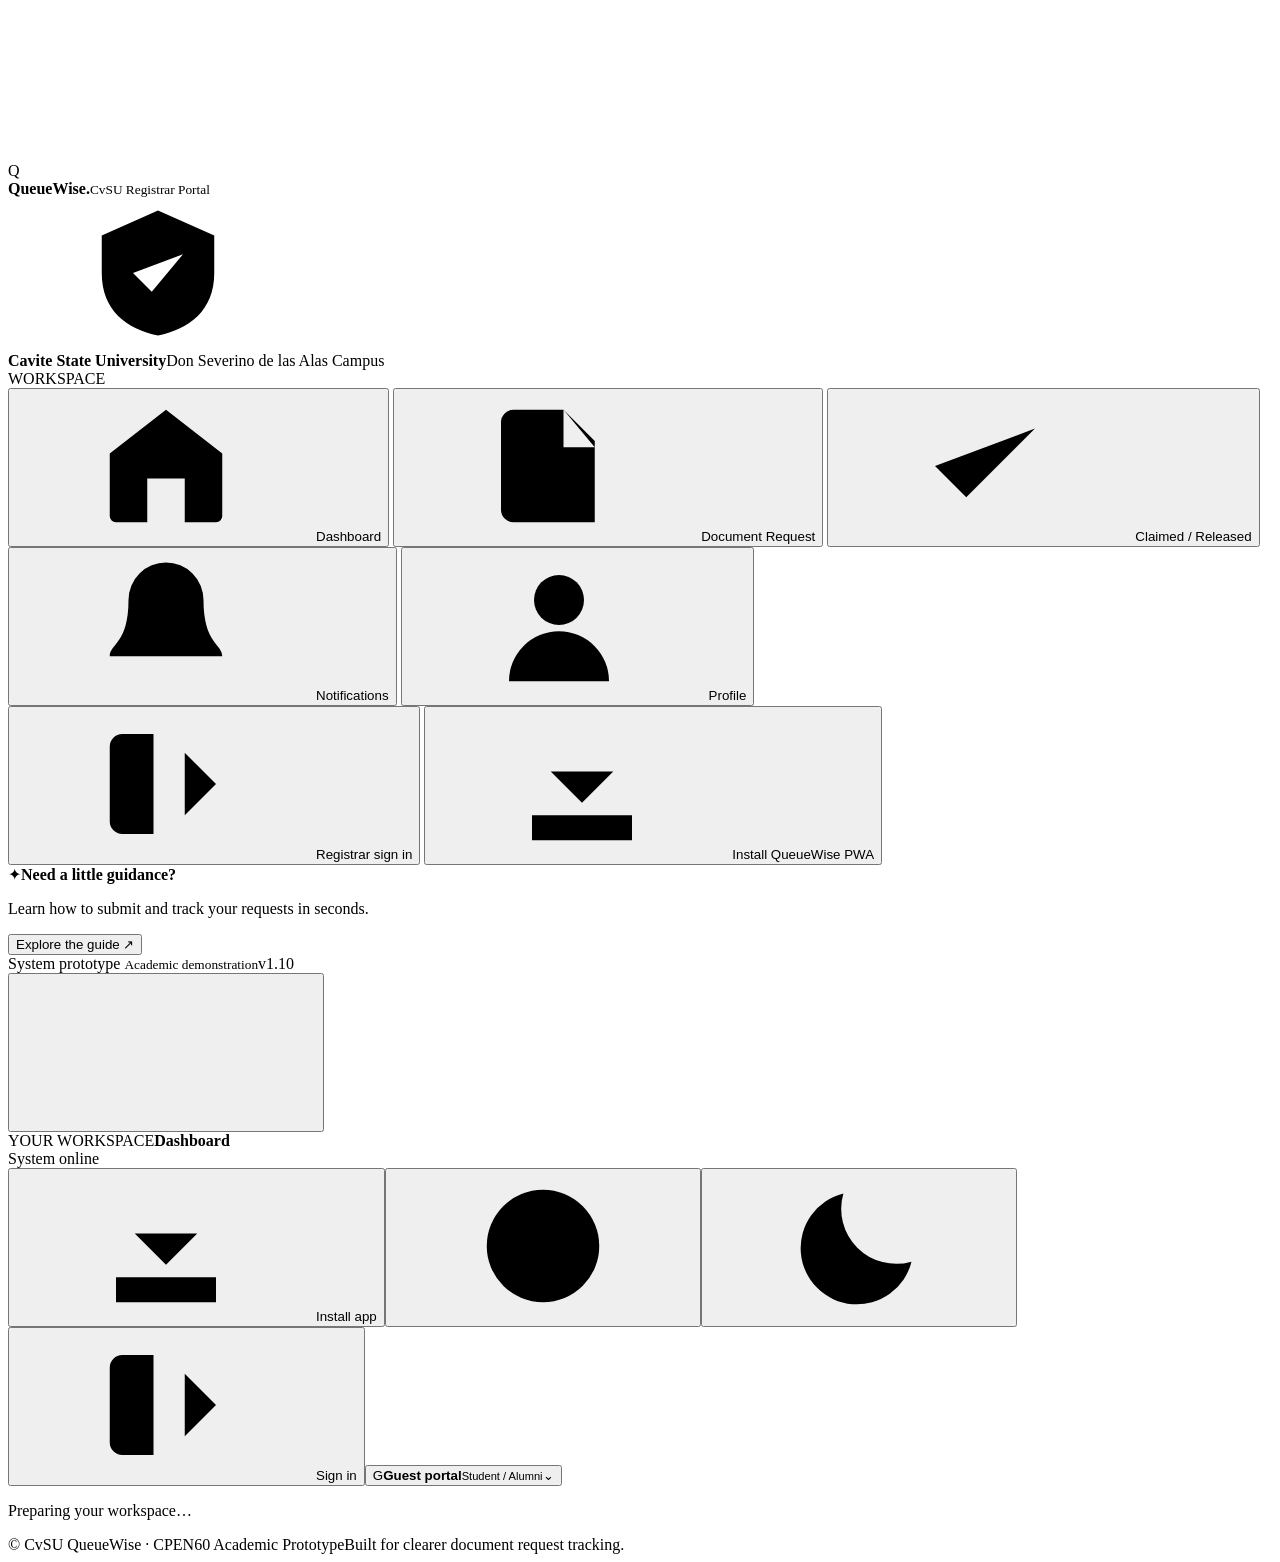
==== app/templates/index.html @ a4c3b95a "Add Gmail API email verification v1.10" ====
<!doctype html>
<html lang="en">
<head>
  <meta charset="utf-8">
  <meta name="viewport" content="width=device-width, initial-scale=1">
  <meta name="theme-color" content="#155c38">
  <meta name="description" content="CvSU QueueWise — a simulated registrar document request portal.">
  <link rel="icon" href="/static/icons/icon-192.png" type="image/png">
  <link rel="manifest" href="/manifest.webmanifest">
  <link rel="stylesheet" href="/static/css/styles.css?v=1.10">
  <link rel="stylesheet" href="/static/css/auth.css?v=1.10">
  <title>CvSU QueueWise | Registrar Request Portal</title>
  <script src="/static/js/app.js?v=1.10" defer></script>
</head>
<body>
  <svg class="icon-symbols" xmlns="http://www.w3.org/2000/svg" aria-hidden="true">
    <symbol id="i-home" viewBox="0 0 24 24"><path d="m3 10 9-7 9 7v10a1 1 0 0 1-1 1h-5v-7H9v7H4a1 1 0 0 1-1-1z"/></symbol>
    <symbol id="i-document" viewBox="0 0 24 24"><path d="M6 3h8l5 5v13H6a2 2 0 0 1-2-2V5a2 2 0 0 1 2-2zM14 3v6h5M8 13h8M8 17h8"/></symbol>
    <symbol id="i-bell" viewBox="0 0 24 24"><path d="M18 8a6 6 0 0 0-12 0c0 7-3 7-3 9h18c0-2-3-2-3-9ZM10 21h4"/></symbol>
    <symbol id="i-user" viewBox="0 0 24 24"><circle cx="12" cy="8" r="4"/><path d="M4 21a8 8 0 0 1 16 0"/></symbol>
    <symbol id="i-help" viewBox="0 0 24 24"><circle cx="12" cy="12" r="9"/><path d="M9.3 9a2.8 2.8 0 0 1 5.4 1c0 2-2.7 2.3-2.7 4M12 17.3v.2"/></symbol>
    <symbol id="i-sun" viewBox="0 0 24 24"><circle cx="12" cy="12" r="4"/><path d="M12 2v2m0 16v2M2 12h2m16 0h2M4.9 4.9l1.4 1.4m11.4 11.4 1.4 1.4M19.1 4.9l-1.4 1.4M6.3 17.7l-1.4 1.4"/></symbol>
    <symbol id="i-moon" viewBox="0 0 24 24"><path d="M20.4 14.5A8.8 8.8 0 0 1 9.5 3.6 9 9 0 1 0 20.4 14.5z"/></symbol>
    <symbol id="i-search" viewBox="0 0 24 24"><circle cx="11" cy="11" r="7"/><path d="m16 16 5 5"/></symbol>
    <symbol id="i-arrow" viewBox="0 0 24 24"><path d="M4 12h16m-6-6 6 6-6 6"/></symbol>
    <symbol id="i-plus" viewBox="0 0 24 24"><path d="M12 5v14M5 12h14"/></symbol>
    <symbol id="i-check" viewBox="0 0 24 24"><path d="m4 12 5 5L20 6"/></symbol>
    <symbol id="i-clock" viewBox="0 0 24 24"><circle cx="12" cy="12" r="9"/><path d="M12 7v5l4 2"/></symbol>
    <symbol id="i-layers" viewBox="0 0 24 24"><path d="m12 2 9 5-9 5-9-5 9-5Zm-9 10 9 5 9-5M3 17l9 5 9-5"/></symbol>
    <symbol id="i-list" viewBox="0 0 24 24"><path d="M8 6h13M8 12h13M8 18h13M3 6h.01M3 12h.01M3 18h.01"/></symbol>
    <symbol id="i-refresh" viewBox="0 0 24 24"><path d="M20 8V3l-3 3a9 9 0 1 0 2.5 12M20 3h-6"/></symbol>
    <symbol id="i-log" viewBox="0 0 24 24"><path d="M10 4H5a2 2 0 0 0-2 2v12a2 2 0 0 0 2 2h5M15 7l5 5-5 5m5-5H9"/></symbol>
    <symbol id="i-menu" viewBox="0 0 24 24"><path d="M3 6h18M3 12h18M3 18h18"/></symbol>
    <symbol id="i-close" viewBox="0 0 24 24"><path d="M5 5l14 14M19 5 5 19"/></symbol>
    <symbol id="i-shield" viewBox="0 0 24 24"><path d="m12 2 9 4v6c0 6-4 9-9 10-5-1-9-4-9-10V6zM8 12l3 3 5-6"/></symbol>
    <symbol id="i-calendar" viewBox="0 0 24 24"><rect x="3" y="5" width="18" height="16" rx="2"/><path d="M7 2v6M17 2v6M3 10h18"/></symbol>
    <symbol id="i-filter" viewBox="0 0 24 24"><path d="M4 7h16M7 12h10M10 17h4"/></symbol>
    <symbol id="i-info" viewBox="0 0 24 24"><circle cx="12" cy="12" r="9"/><path d="M12 11v6M12 7v.5"/></symbol>
    <symbol id="i-eye" viewBox="0 0 24 24"><path d="M2 12s3.6-6.5 10-6.5S22 12 22 12s-3.6 6.5-10 6.5S2 12 2 12z"/><circle cx="12" cy="12" r="2.7"/></symbol>
    <symbol id="i-download" viewBox="0 0 24 24"><path d="M12 3v12m-5-5 5 5 5-5M4 17v4h16v-4"/></symbol>
  </svg>
  <div class="app-shell" id="appShell">
    <div class="mobile-overlay" id="mobileOverlay"></div>
    <aside class="sidebar" id="sidebar">
      <div class="sidebar-head">
        <div class="brand-symbol" aria-hidden="true"><span>Q<span class="brand-leaf"></span></span></div>
        <div class="brand-label"><strong>QueueWise<span class="brand-dot">.</span></strong><small>CvSU Registrar Portal</small></div>
      </div>
      <div class="campus-card"><div class="campus-icon"><svg><use href="#i-shield"/></svg></div><div><strong>Cavite State University</strong><span>Don Severino de las Alas Campus</span></div></div>
      <div class="side-section">WORKSPACE</div>
      <nav class="side-nav" aria-label="Main navigation">
        <button class="nav-item active" data-nav="dashboard"><svg><use href="#i-home"/></svg><span>Dashboard</span></button>
        <button class="nav-item" data-nav="requests"><svg><use href="#i-document"/></svg><span>Document Request</span></button>
        <button class="nav-item hidden" id="claimedNavItem" data-nav="claimed"><svg><use href="#i-check"/></svg><span>Claimed / Released</span><span class="nav-counter hidden" id="claimedBadge"></span></button>
        <button class="nav-item" data-nav="notifications"><svg><use href="#i-bell"/></svg><span>Notifications</span><span class="nav-counter hidden" id="navBadge"></span></button>
        <button class="nav-item" data-nav="profile"><svg><use href="#i-user"/></svg><span>Profile</span></button>
      </nav>
      <div class="sidebar-footer">
        <div class="side-utility" aria-label="Account and application actions">
          <button class="side-action side-auth" data-action="login" id="sidebarAuthButton"><svg><use href="#i-log"/></svg><span id="sidebarAuthText">Registrar sign in</span></button>
          <button class="side-action" data-action="install" id="sidebarInstallButton"><svg><use href="#i-download"/></svg><span>Install QueueWise PWA</span></button>
        </div>
        <div class="sidebar-help"><span class="help-spark">✦</span><strong>Need a little guidance?</strong><p>Learn how to submit and track your requests in seconds.</p><button class="inline-link" data-action="help">Explore the guide <span>↗</span></button></div>
        <div class="foot-status"><span class="online-pip"></span><span>System prototype <small>Academic demonstration</small></span><span class="version">v1.10</span></div>
      </div>
    </aside>
    <div class="main-area">
      <header class="topbar">
        <div class="topbar-left"><button class="icon-button menu-toggle" id="menuToggle" aria-label="Open sidebar"><svg><use href="#i-menu"/></svg></button><div class="location-label"><span class="crumb-overline">YOUR WORKSPACE</span><strong id="currentSection">Dashboard</strong></div></div>
        <div class="topbar-actions"><div class="live-indicator"><span class="online-pip"></span><span>System online</span></div><button class="top-install-button" id="installButton" data-action="install" title="Install QueueWise as an app"><svg><use href="#i-download"/></svg><span>Install app</span></button><button class="icon-button" id="helpButton" aria-label="How the system works" title="How the system works"><svg><use href="#i-help"/></svg></button><button class="icon-button" id="themeButton" aria-label="Switch theme" title="Switch light/dark mode"><svg id="themeIcon"><use href="#i-moon"/></svg></button><span class="topbar-divider"></span><button class="top-auth-button" id="headerAuthButton" data-action="login"><svg><use href="#i-log"/></svg><span id="headerAuthText">Sign in</span></button><button class="account-chip" data-action="profile"><span class="avatar" id="topAvatar">G</span><span class="account-label"><strong id="topName">Guest portal</strong><small id="topRole">Student / Alumni</small></span><span class="account-chevron">⌄</span></button></div>
      </header>
      <main class="page" id="page" tabindex="-1"><div class="initial-loader"><span class="spinner"></span><p>Preparing your workspace…</p></div></main>
      <footer class="main-footer"><span>© <span id="year"></span> CvSU QueueWise · CPEN60 Academic Prototype</span><span>Built for clearer document request tracking.</span></footer>
    </div>
  </div>
  <dialog class="modal help-modal" id="helpModal" aria-labelledby="helpTitle"><div class="modal-heading"><span class="modal-icon"><svg><use href="#i-help"/></svg></span><button class="icon-button" data-close="helpModal" aria-label="Close dialog"><svg><use href="#i-close"/></svg></button></div><div class="modal-body"><p class="eyebrow">YOUR QUICK START GUIDE</p><h2 id="helpTitle">How the system works</h2><p class="modal-subtitle">A simple walkthrough of QueueWise for students, alumni, and registrar staff.</p><div class="segmented help-tabs"><button class="selected" data-help-tab="student">Student / Alumni</button><button data-help-tab="staff">Registrar Staff</button></div><div id="helpContent"></div><div class="help-note"><svg><use href="#i-info"/></svg><p>This is a school project using simulated records. Request priorities are demonstration rules, not official CvSU policy.</p></div></div></dialog>
  <dialog class="modal install-modal" id="installModal" aria-labelledby="installTitle">
    <div class="modal-heading"><span class="modal-icon"><svg><use href="#i-download"/></svg></span><button class="icon-button" data-close="installModal" aria-label="Close install instructions"><svg><use href="#i-close"/></svg></button></div>
    <div class="modal-body"><p class="eyebrow">PROGRESSIVE WEB APP</p><h2 id="installTitle">Install QueueWise</h2><p class="modal-subtitle">Use QueueWise in its own app window with an icon on your desktop or home screen.</p>
      <div class="help-step"><span class="help-step-number">01</span><div><strong>Open in Chrome or Microsoft Edge</strong><p>Use <b>http://127.0.0.1:8000</b> on the computer running the Python server. Localhost is treated as a secure origin for PWA installation.</p></div></div>
      <div class="help-step"><span class="help-step-number">02</span><div><strong>Choose Install</strong><p>If an automatic installation prompt is unavailable, use the browser's address-bar install icon, or open its menu and select <b>Install QueueWise</b> / <b>Apps → Install this site as an app</b> when offered.</p></div></div>
      <div class="help-step"><span class="help-step-number">03</span><div><strong>Run as a standalone app</strong><p>The PWA supports a standalone window and an offline information screen. Submitting and tracking requests still requires the Python server to be running.</p></div></div>
      <div class="help-note"><svg><use href="#i-info"/></svg><p>Some browsers will not offer installation if the app is already installed or the browser does not support install prompts. PWA does not mean all backend features work offline.</p></div>
      <button class="button primary full" style="margin-top:20px" data-close="installModal">Got it</button>
    </div>
  </dialog>
  <dialog class="modal success-modal" id="successModal" aria-labelledby="successTitle"><div class="modal-body success-body"><span class="success-check"><svg><use href="#i-check"/></svg></span><h2 id="successTitle">Request submitted!</h2><p>Your document request has been added to the queue. Save this reference number to check your request's status.</p><div class="success-id"><small>YOUR REFERENCE NUMBER</small><strong id="successId">REQ-0000</strong><button class="icon-button" data-action="copy-success" aria-label="Copy request ID" title="Copy request ID"><svg><use href="#i-document"/></svg></button></div><div class="success-actions"><button class="button primary" data-action="track-success">Track this request <svg><use href="#i-arrow"/></svg></button><button class="button light" data-close="successModal">Close</button></div></div></dialog>
  <div id="toastArea" aria-live="polite" aria-atomic="false"></div>
</body>
</html>
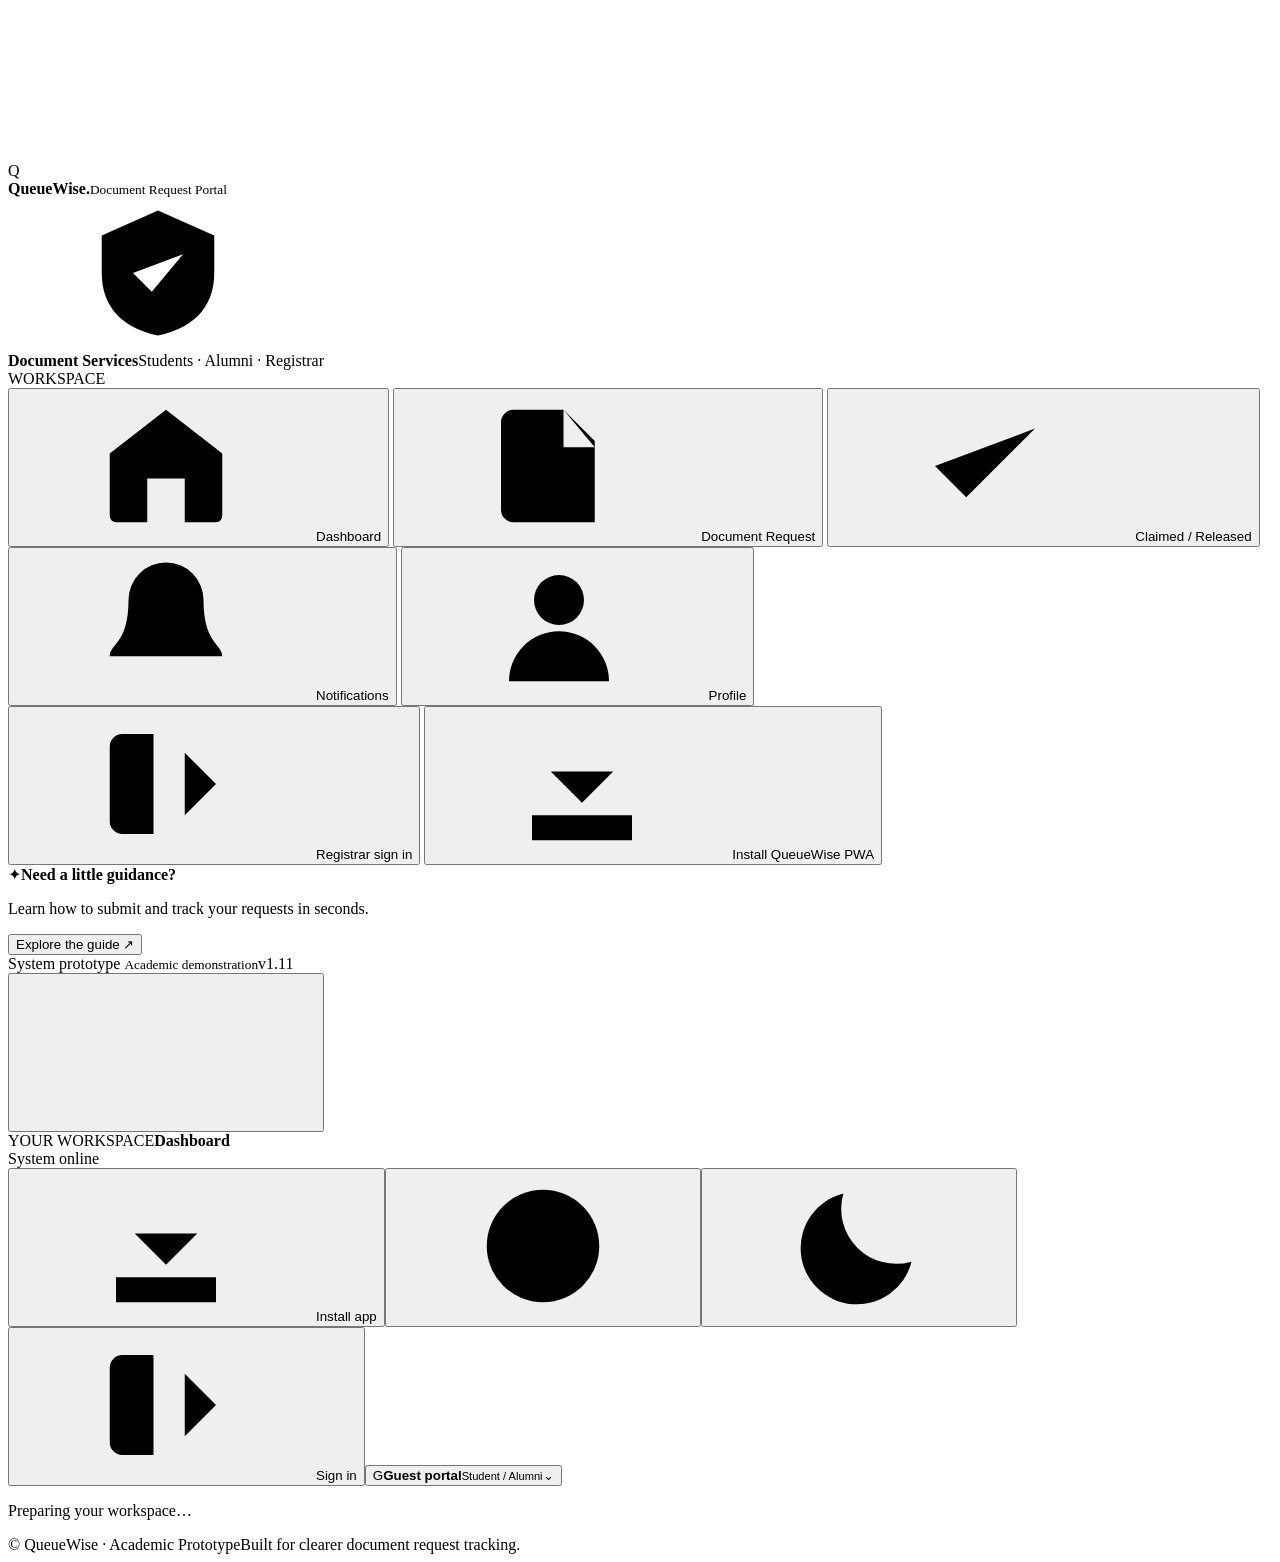
==== commit 8f0ab799: "Add admin scheduling approval decline cancel and multiple documents v1.11" ====
--- a/app/templates/index.html
+++ b/app/templates/index.html
@@ -4,13 +4,13 @@
   <meta charset="utf-8">
   <meta name="viewport" content="width=device-width, initial-scale=1">
   <meta name="theme-color" content="#155c38">
-  <meta name="description" content="CvSU QueueWise — a simulated registrar document request portal.">
+  <meta name="description" content="QueueWise — an academic document request and release portal.">
   <link rel="icon" href="/static/icons/icon-192.png" type="image/png">
   <link rel="manifest" href="/manifest.webmanifest">
-  <link rel="stylesheet" href="/static/css/styles.css?v=1.10">
-  <link rel="stylesheet" href="/static/css/auth.css?v=1.10">
-  <title>CvSU QueueWise | Registrar Request Portal</title>
-  <script src="/static/js/app.js?v=1.10" defer></script>
+  <link rel="stylesheet" href="/static/css/styles.css?v=1.11">
+  <link rel="stylesheet" href="/static/css/auth.css?v=1.11">
+  <title>QueueWise | Document Request Portal</title>
+  <script src="/static/js/app.js?v=1.11" defer></script>
 </head>
 <body>
   <svg class="icon-symbols" xmlns="http://www.w3.org/2000/svg" aria-hidden="true">
@@ -44,9 +44,9 @@
     <aside class="sidebar" id="sidebar">
       <div class="sidebar-head">
         <div class="brand-symbol" aria-hidden="true"><span>Q<span class="brand-leaf"></span></span></div>
-        <div class="brand-label"><strong>QueueWise<span class="brand-dot">.</span></strong><small>CvSU Registrar Portal</small></div>
+        <div class="brand-label"><strong>QueueWise<span class="brand-dot">.</span></strong><small>Document Request Portal</small></div>
       </div>
-      <div class="campus-card"><div class="campus-icon"><svg><use href="#i-shield"/></svg></div><div><strong>Cavite State University</strong><span>Don Severino de las Alas Campus</span></div></div>
+      <div class="campus-card"><div class="campus-icon"><svg><use href="#i-shield"/></svg></div><div><strong>Document Services</strong><span>Students · Alumni · Registrar</span></div></div>
       <div class="side-section">WORKSPACE</div>
       <nav class="side-nav" aria-label="Main navigation">
         <button class="nav-item active" data-nav="dashboard"><svg><use href="#i-home"/></svg><span>Dashboard</span></button>
@@ -61,7 +61,7 @@
           <button class="side-action" data-action="install" id="sidebarInstallButton"><svg><use href="#i-download"/></svg><span>Install QueueWise PWA</span></button>
         </div>
         <div class="sidebar-help"><span class="help-spark">✦</span><strong>Need a little guidance?</strong><p>Learn how to submit and track your requests in seconds.</p><button class="inline-link" data-action="help">Explore the guide <span>↗</span></button></div>
-        <div class="foot-status"><span class="online-pip"></span><span>System prototype <small>Academic demonstration</small></span><span class="version">v1.10</span></div>
+        <div class="foot-status"><span class="online-pip"></span><span>System prototype <small>Academic demonstration</small></span><span class="version">v1.11</span></div>
       </div>
     </aside>
     <div class="main-area">
@@ -70,10 +70,10 @@
         <div class="topbar-actions"><div class="live-indicator"><span class="online-pip"></span><span>System online</span></div><button class="top-install-button" id="installButton" data-action="install" title="Install QueueWise as an app"><svg><use href="#i-download"/></svg><span>Install app</span></button><button class="icon-button" id="helpButton" aria-label="How the system works" title="How the system works"><svg><use href="#i-help"/></svg></button><button class="icon-button" id="themeButton" aria-label="Switch theme" title="Switch light/dark mode"><svg id="themeIcon"><use href="#i-moon"/></svg></button><span class="topbar-divider"></span><button class="top-auth-button" id="headerAuthButton" data-action="login"><svg><use href="#i-log"/></svg><span id="headerAuthText">Sign in</span></button><button class="account-chip" data-action="profile"><span class="avatar" id="topAvatar">G</span><span class="account-label"><strong id="topName">Guest portal</strong><small id="topRole">Student / Alumni</small></span><span class="account-chevron">⌄</span></button></div>
       </header>
       <main class="page" id="page" tabindex="-1"><div class="initial-loader"><span class="spinner"></span><p>Preparing your workspace…</p></div></main>
-      <footer class="main-footer"><span>© <span id="year"></span> CvSU QueueWise · CPEN60 Academic Prototype</span><span>Built for clearer document request tracking.</span></footer>
+      <footer class="main-footer"><span>© <span id="year"></span> QueueWise · Academic Prototype</span><span>Built for clearer document request tracking.</span></footer>
     </div>
   </div>
-  <dialog class="modal help-modal" id="helpModal" aria-labelledby="helpTitle"><div class="modal-heading"><span class="modal-icon"><svg><use href="#i-help"/></svg></span><button class="icon-button" data-close="helpModal" aria-label="Close dialog"><svg><use href="#i-close"/></svg></button></div><div class="modal-body"><p class="eyebrow">YOUR QUICK START GUIDE</p><h2 id="helpTitle">How the system works</h2><p class="modal-subtitle">A simple walkthrough of QueueWise for students, alumni, and registrar staff.</p><div class="segmented help-tabs"><button class="selected" data-help-tab="student">Student / Alumni</button><button data-help-tab="staff">Registrar Staff</button></div><div id="helpContent"></div><div class="help-note"><svg><use href="#i-info"/></svg><p>This is a school project using simulated records. Request priorities are demonstration rules, not official CvSU policy.</p></div></div></dialog>
+  <dialog class="modal help-modal" id="helpModal" aria-labelledby="helpTitle"><div class="modal-heading"><span class="modal-icon"><svg><use href="#i-help"/></svg></span><button class="icon-button" data-close="helpModal" aria-label="Close dialog"><svg><use href="#i-close"/></svg></button></div><div class="modal-body"><p class="eyebrow">YOUR QUICK START GUIDE</p><h2 id="helpTitle">How the system works</h2><p class="modal-subtitle">A simple walkthrough of QueueWise for students, alumni, and registrar staff.</p><div class="segmented help-tabs"><button class="selected" data-help-tab="student">Student / Alumni</button><button data-help-tab="staff">Registrar Staff</button></div><div id="helpContent"></div><div class="help-note"><svg><use href="#i-info"/></svg><p>This is a school project using simulated records. Request priorities are demonstration rules, not an official registrar policy.</p></div></div></dialog>
   <dialog class="modal install-modal" id="installModal" aria-labelledby="installTitle">
     <div class="modal-heading"><span class="modal-icon"><svg><use href="#i-download"/></svg></span><button class="icon-button" data-close="installModal" aria-label="Close install instructions"><svg><use href="#i-close"/></svg></button></div>
     <div class="modal-body"><p class="eyebrow">PROGRESSIVE WEB APP</p><h2 id="installTitle">Install QueueWise</h2><p class="modal-subtitle">Use QueueWise in its own app window with an icon on your desktop or home screen.</p>
@@ -85,6 +85,8 @@
     </div>
   </dialog>
   <dialog class="modal success-modal" id="successModal" aria-labelledby="successTitle"><div class="modal-body success-body"><span class="success-check"><svg><use href="#i-check"/></svg></span><h2 id="successTitle">Request submitted!</h2><p>Your document request has been added to the queue. Save this reference number to check your request's status.</p><div class="success-id"><small>YOUR REFERENCE NUMBER</small><strong id="successId">REQ-0000</strong><button class="icon-button" data-action="copy-success" aria-label="Copy request ID" title="Copy request ID"><svg><use href="#i-document"/></svg></button></div><div class="success-actions"><button class="button primary" data-action="track-success">Track this request <svg><use href="#i-arrow"/></svg></button><button class="button light" data-close="successModal">Close</button></div></div></dialog>
+  <dialog class="modal workflow-modal" id="reviewModal" aria-labelledby="reviewTitle"><div class="modal-heading"><span class="modal-icon"><svg><use href="#i-document"/></svg></span><button class="icon-button" data-close="reviewModal" aria-label="Close request review"><svg><use href="#i-close"/></svg></button></div><div class="modal-body"><h2 id="reviewTitle">Registrar request review</h2><p class="modal-subtitle">Read the deadline justification, decide, and schedule collection.</p><div id="reviewContent"></div></div></dialog>
+  <dialog class="modal workflow-modal cancel-dialog" id="cancelModal" aria-labelledby="cancelTitle"><div class="modal-heading"><span class="modal-icon"><svg><use href="#i-info"/></svg></span><button class="icon-button" data-close="cancelModal" aria-label="Close cancellation"><svg><use href="#i-close"/></svg></button></div><div class="modal-body"><h2 id="cancelTitle">Cancel document request?</h2><p class="modal-subtitle">Request <strong id="cancelRequestId"></strong> will be closed. You can submit a new corrected request, but this cancellation cannot be undone.</p><form id="cancelRequestForm" class="form-stack"><label class="form-label">Reason (optional)<textarea id="cancelRequestReason" maxlength="300" rows="3" placeholder="e.g. I entered the wrong document type"></textarea></label><div class="review-button-pair"><button type="submit" id="confirmCancelButton" class="button primary">Confirm cancellation</button><button type="button" class="button outline" data-close="cancelModal">Keep request</button></div></form></div></dialog>
   <div id="toastArea" aria-live="polite" aria-atomic="false"></div>
 </body>
 </html>
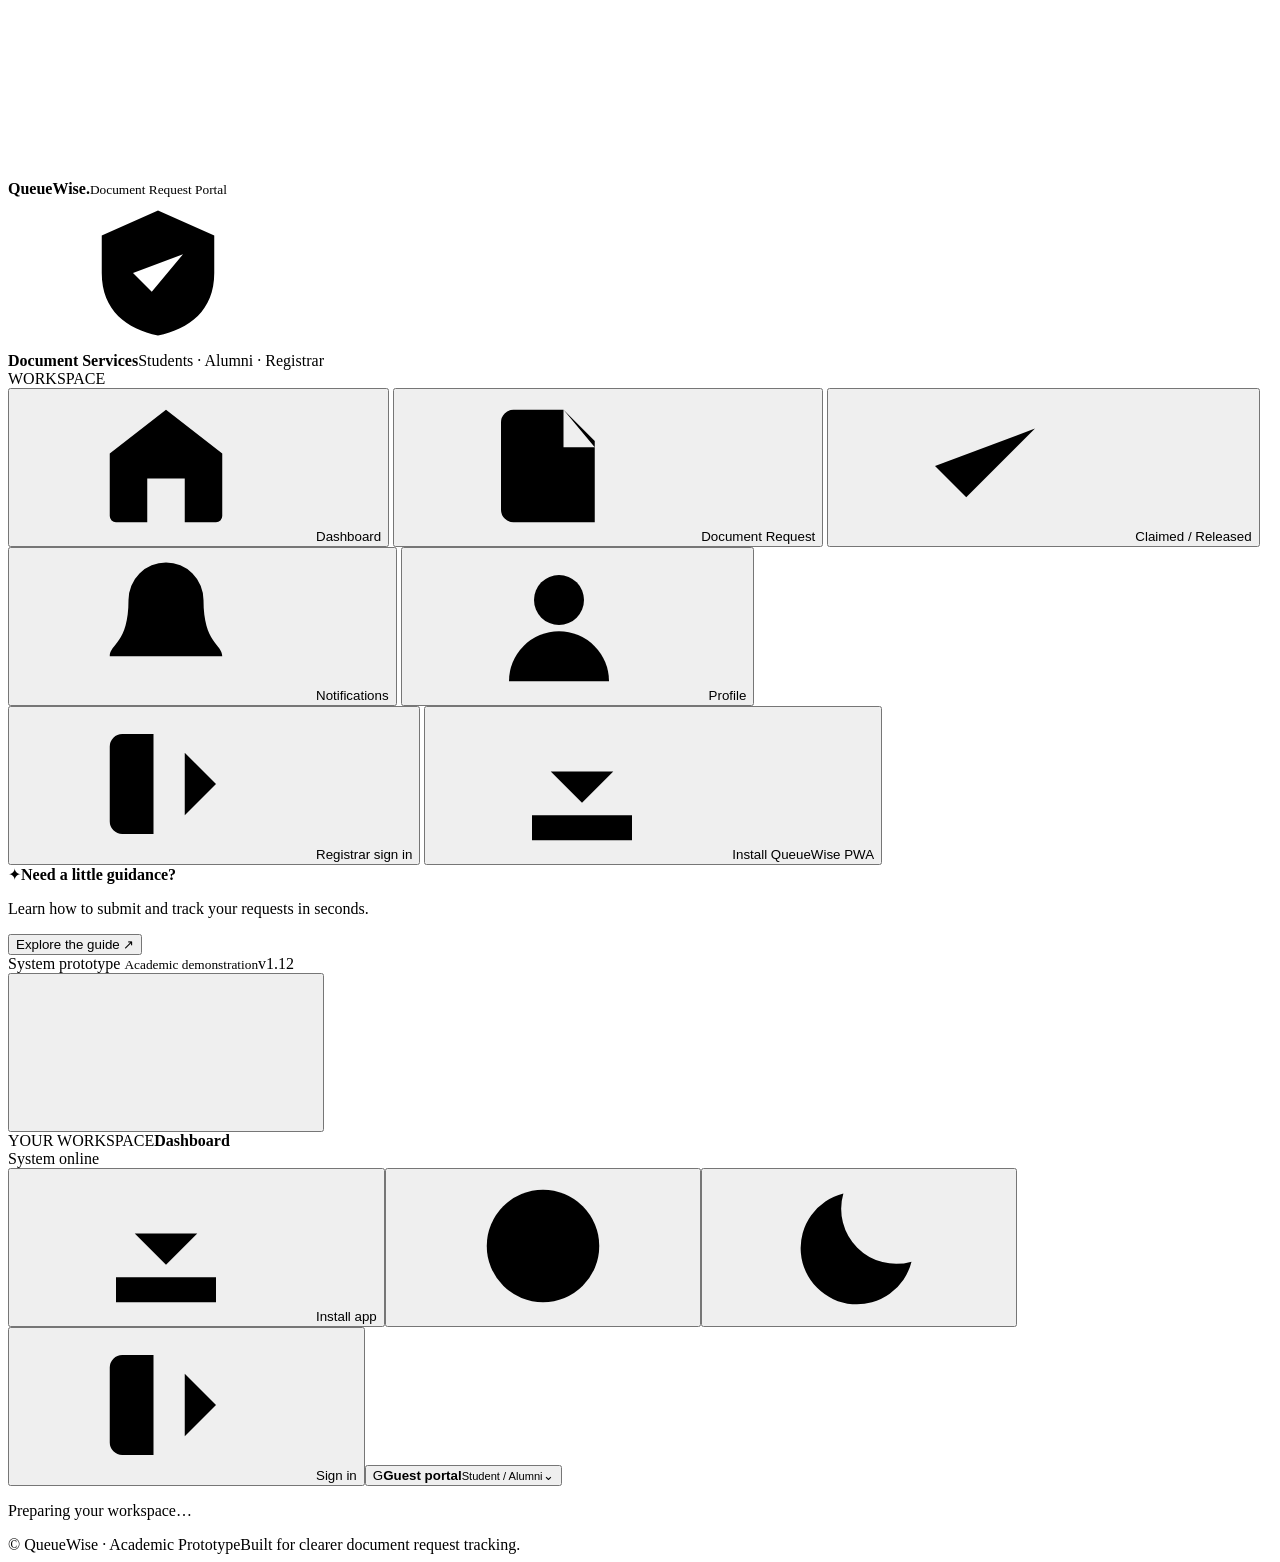
==== commit 1b409eac: "Update QueueWise v1.12 login registration and logo" ====
--- a/app/templates/index.html
+++ b/app/templates/index.html
@@ -7,10 +7,11 @@
   <meta name="description" content="QueueWise — an academic document request and release portal.">
   <link rel="icon" href="/static/icons/icon-192.png" type="image/png">
   <link rel="manifest" href="/manifest.webmanifest">
-  <link rel="stylesheet" href="/static/css/styles.css?v=1.11">
-  <link rel="stylesheet" href="/static/css/auth.css?v=1.11">
+  <link rel="stylesheet" href="/static/css/styles.css?v=1.12">
+  <link rel="stylesheet" href="/static/css/auth.css?v=1.12">
+  <link rel="stylesheet" href="/static/css/marketing.css?v=1.12">
   <title>QueueWise | Document Request Portal</title>
-  <script src="/static/js/app.js?v=1.11" defer></script>
+  <script src="/static/js/app.js?v=1.12" defer></script>
 </head>
 <body>
   <svg class="icon-symbols" xmlns="http://www.w3.org/2000/svg" aria-hidden="true">
@@ -43,7 +44,7 @@
     <div class="mobile-overlay" id="mobileOverlay"></div>
     <aside class="sidebar" id="sidebar">
       <div class="sidebar-head">
-        <div class="brand-symbol" aria-hidden="true"><span>Q<span class="brand-leaf"></span></span></div>
+        <img class="qw-sidebar-icon" src="/static/icons/icon-192.png" alt="" aria-hidden="true">
         <div class="brand-label"><strong>QueueWise<span class="brand-dot">.</span></strong><small>Document Request Portal</small></div>
       </div>
       <div class="campus-card"><div class="campus-icon"><svg><use href="#i-shield"/></svg></div><div><strong>Document Services</strong><span>Students · Alumni · Registrar</span></div></div>
@@ -61,7 +62,7 @@
           <button class="side-action" data-action="install" id="sidebarInstallButton"><svg><use href="#i-download"/></svg><span>Install QueueWise PWA</span></button>
         </div>
         <div class="sidebar-help"><span class="help-spark">✦</span><strong>Need a little guidance?</strong><p>Learn how to submit and track your requests in seconds.</p><button class="inline-link" data-action="help">Explore the guide <span>↗</span></button></div>
-        <div class="foot-status"><span class="online-pip"></span><span>System prototype <small>Academic demonstration</small></span><span class="version">v1.11</span></div>
+        <div class="foot-status"><span class="online-pip"></span><span>System prototype <small>Academic demonstration</small></span><span class="version">v1.12</span></div>
       </div>
     </aside>
     <div class="main-area">
@@ -73,6 +74,8 @@
       <footer class="main-footer"><span>© <span id="year"></span> QueueWise · Academic Prototype</span><span>Built for clearer document request tracking.</span></footer>
     </div>
   </div>
+  <dialog class="qw-login-modal" id="loginModal" aria-labelledby="loginModalTitle"><div id="loginModalContent"></div></dialog>
+  <dialog class="qw-privacy-modal" id="privacyModal" aria-labelledby="privacyTitle"><div class="qw-privacy-body"><button type="button" class="qw-popup-close" data-close="privacyModal" aria-label="Close privacy notice">×</button><h2 id="privacyTitle">QueueWise Privacy Notice</h2><p>QueueWise is an academic demonstration. Registration collects your name, student number, email address and a password hash. The request system stores your selected documents, date needed, reason, and status history so authorized registrar staff can review simulated requests.</p><p>Your Student or Alumni account can access its own requests, while registrar staff can review and process submitted requests. Email addresses are used for verification. Do not enter real sensitive documents or personal information beyond what is needed for testing.</p><p>Database records are stored on the configured server. This prototype does not guarantee real university processing or a formal retention period.</p><button type="button" class="qw-cta" data-close="privacyModal">Close notice</button></div></dialog>
   <dialog class="modal help-modal" id="helpModal" aria-labelledby="helpTitle"><div class="modal-heading"><span class="modal-icon"><svg><use href="#i-help"/></svg></span><button class="icon-button" data-close="helpModal" aria-label="Close dialog"><svg><use href="#i-close"/></svg></button></div><div class="modal-body"><p class="eyebrow">YOUR QUICK START GUIDE</p><h2 id="helpTitle">How the system works</h2><p class="modal-subtitle">A simple walkthrough of QueueWise for students, alumni, and registrar staff.</p><div class="segmented help-tabs"><button class="selected" data-help-tab="student">Student / Alumni</button><button data-help-tab="staff">Registrar Staff</button></div><div id="helpContent"></div><div class="help-note"><svg><use href="#i-info"/></svg><p>This is a school project using simulated records. Request priorities are demonstration rules, not an official registrar policy.</p></div></div></dialog>
   <dialog class="modal install-modal" id="installModal" aria-labelledby="installTitle">
     <div class="modal-heading"><span class="modal-icon"><svg><use href="#i-download"/></svg></span><button class="icon-button" data-close="installModal" aria-label="Close install instructions"><svg><use href="#i-close"/></svg></button></div>
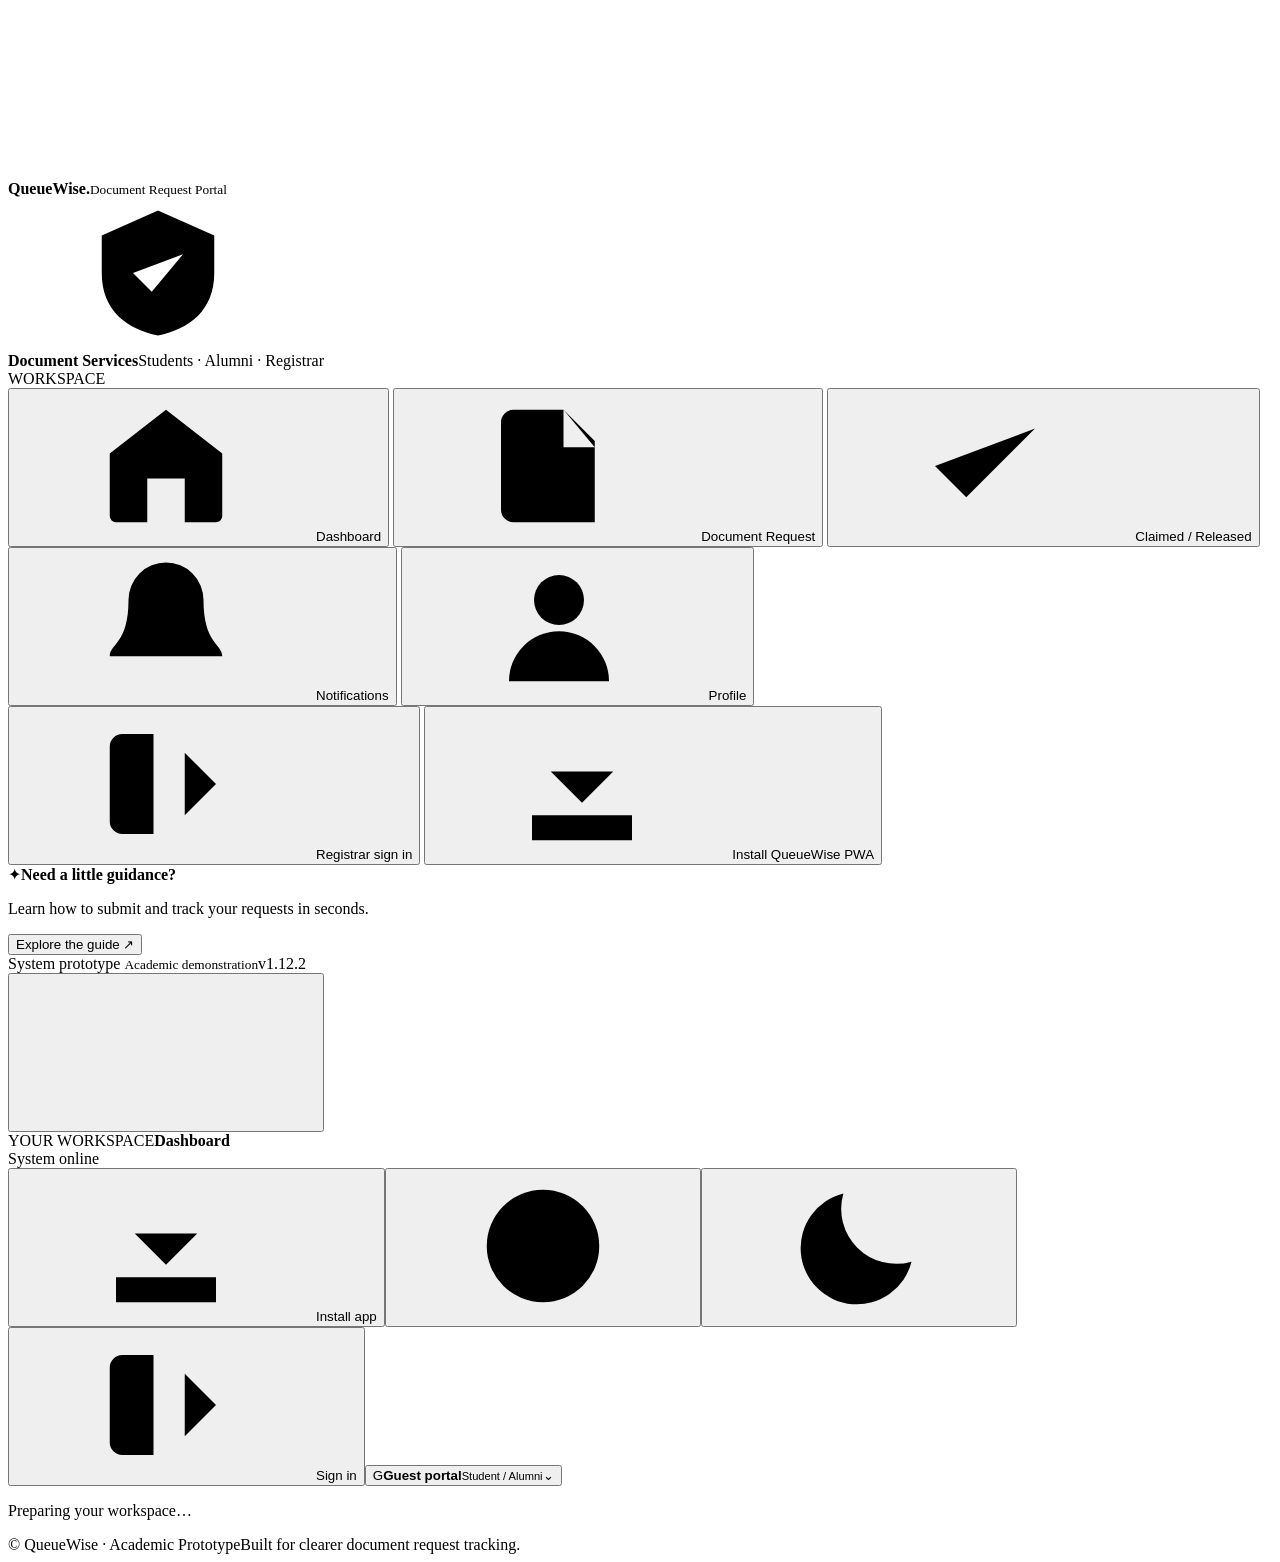
==== commit e20435d0: "Fix compact calendar and mobile PWA install v1.12.2" ====
--- a/app/templates/index.html
+++ b/app/templates/index.html
@@ -4,14 +4,18 @@
   <meta charset="utf-8">
   <meta name="viewport" content="width=device-width, initial-scale=1">
   <meta name="theme-color" content="#155c38">
+  <meta name="apple-mobile-web-app-capable" content="yes">
+  <meta name="apple-mobile-web-app-title" content="QueueWise">
+  <meta name="apple-mobile-web-app-status-bar-style" content="default">
+  <link rel="apple-touch-icon" sizes="180x180" href="/static/icons/apple-touch-icon.png">
   <meta name="description" content="QueueWise — an academic document request and release portal.">
   <link rel="icon" href="/static/icons/icon-192.png" type="image/png">
   <link rel="manifest" href="/manifest.webmanifest">
-  <link rel="stylesheet" href="/static/css/styles.css?v=1.12">
-  <link rel="stylesheet" href="/static/css/auth.css?v=1.12">
-  <link rel="stylesheet" href="/static/css/marketing.css?v=1.12">
+  <link rel="stylesheet" href="/static/css/styles.css?v=1.12.2">
+  <link rel="stylesheet" href="/static/css/auth.css?v=1.12.2">
+  <link rel="stylesheet" href="/static/css/marketing.css?v=1.12.2">
   <title>QueueWise | Document Request Portal</title>
-  <script src="/static/js/app.js?v=1.12" defer></script>
+  <script src="/static/js/app.js?v=1.12.2" defer></script>
 </head>
 <body>
   <svg class="icon-symbols" xmlns="http://www.w3.org/2000/svg" aria-hidden="true">
@@ -62,7 +66,7 @@
           <button class="side-action" data-action="install" id="sidebarInstallButton"><svg><use href="#i-download"/></svg><span>Install QueueWise PWA</span></button>
         </div>
         <div class="sidebar-help"><span class="help-spark">✦</span><strong>Need a little guidance?</strong><p>Learn how to submit and track your requests in seconds.</p><button class="inline-link" data-action="help">Explore the guide <span>↗</span></button></div>
-        <div class="foot-status"><span class="online-pip"></span><span>System prototype <small>Academic demonstration</small></span><span class="version">v1.12</span></div>
+        <div class="foot-status"><span class="online-pip"></span><span>System prototype <small>Academic demonstration</small></span><span class="version">v1.12.2</span></div>
       </div>
     </aside>
     <div class="main-area">
@@ -80,10 +84,10 @@
   <dialog class="modal install-modal" id="installModal" aria-labelledby="installTitle">
     <div class="modal-heading"><span class="modal-icon"><svg><use href="#i-download"/></svg></span><button class="icon-button" data-close="installModal" aria-label="Close install instructions"><svg><use href="#i-close"/></svg></button></div>
     <div class="modal-body"><p class="eyebrow">PROGRESSIVE WEB APP</p><h2 id="installTitle">Install QueueWise</h2><p class="modal-subtitle">Use QueueWise in its own app window with an icon on your desktop or home screen.</p>
-      <div class="help-step"><span class="help-step-number">01</span><div><strong>Open in Chrome or Microsoft Edge</strong><p>Use <b>http://127.0.0.1:8000</b> on the computer running the Python server. Localhost is treated as a secure origin for PWA installation.</p></div></div>
-      <div class="help-step"><span class="help-step-number">02</span><div><strong>Choose Install</strong><p>If an automatic installation prompt is unavailable, use the browser's address-bar install icon, or open its menu and select <b>Install QueueWise</b> / <b>Apps → Install this site as an app</b> when offered.</p></div></div>
-      <div class="help-step"><span class="help-step-number">03</span><div><strong>Run as a standalone app</strong><p>The PWA supports a standalone window and an offline information screen. Submitting and tracking requests still requires the Python server to be running.</p></div></div>
-      <div class="help-note"><svg><use href="#i-info"/></svg><p>Some browsers will not offer installation if the app is already installed or the browser does not support install prompts. PWA does not mean all backend features work offline.</p></div>
+      <div class="help-step"><span class="help-step-number">01</span><div><strong>Android — Chrome</strong><p>Open the QueueWise HTTPS website directly in Chrome. Tap the browser's <b>⋮ menu → Install app</b>, or <b>Add to Home screen</b> when available. Confirm the installation.</p></div></div>
+      <div class="help-step"><span class="help-step-number">02</span><div><strong>iPhone — Safari</strong><p>Open QueueWise in Safari, tap <b>Share → Add to Home Screen → Add</b>. If offered, enable <b>Open as Web App</b>. iOS does not show the same automatic install popup as Android.</p></div></div>
+      <div class="help-step"><span class="help-step-number">03</span><div><strong>If you cannot find Install</strong><p>Open the link in your regular browser rather than inside Facebook, Messenger, or an in-app browser. On desktop Chrome/Edge, use the address-bar install icon or browser menu. After installing, launch QueueWise from the home screen.</p></div></div>
+      <div class="help-note"><svg><use href="#i-info"/></svg><p>If QueueWise is already installed, you might not see Install again. Installation availability depends on your device and browser; live requests still require an internet connection and a running server.</p></div>
       <button class="button primary full" style="margin-top:20px" data-close="installModal">Got it</button>
     </div>
   </dialog>
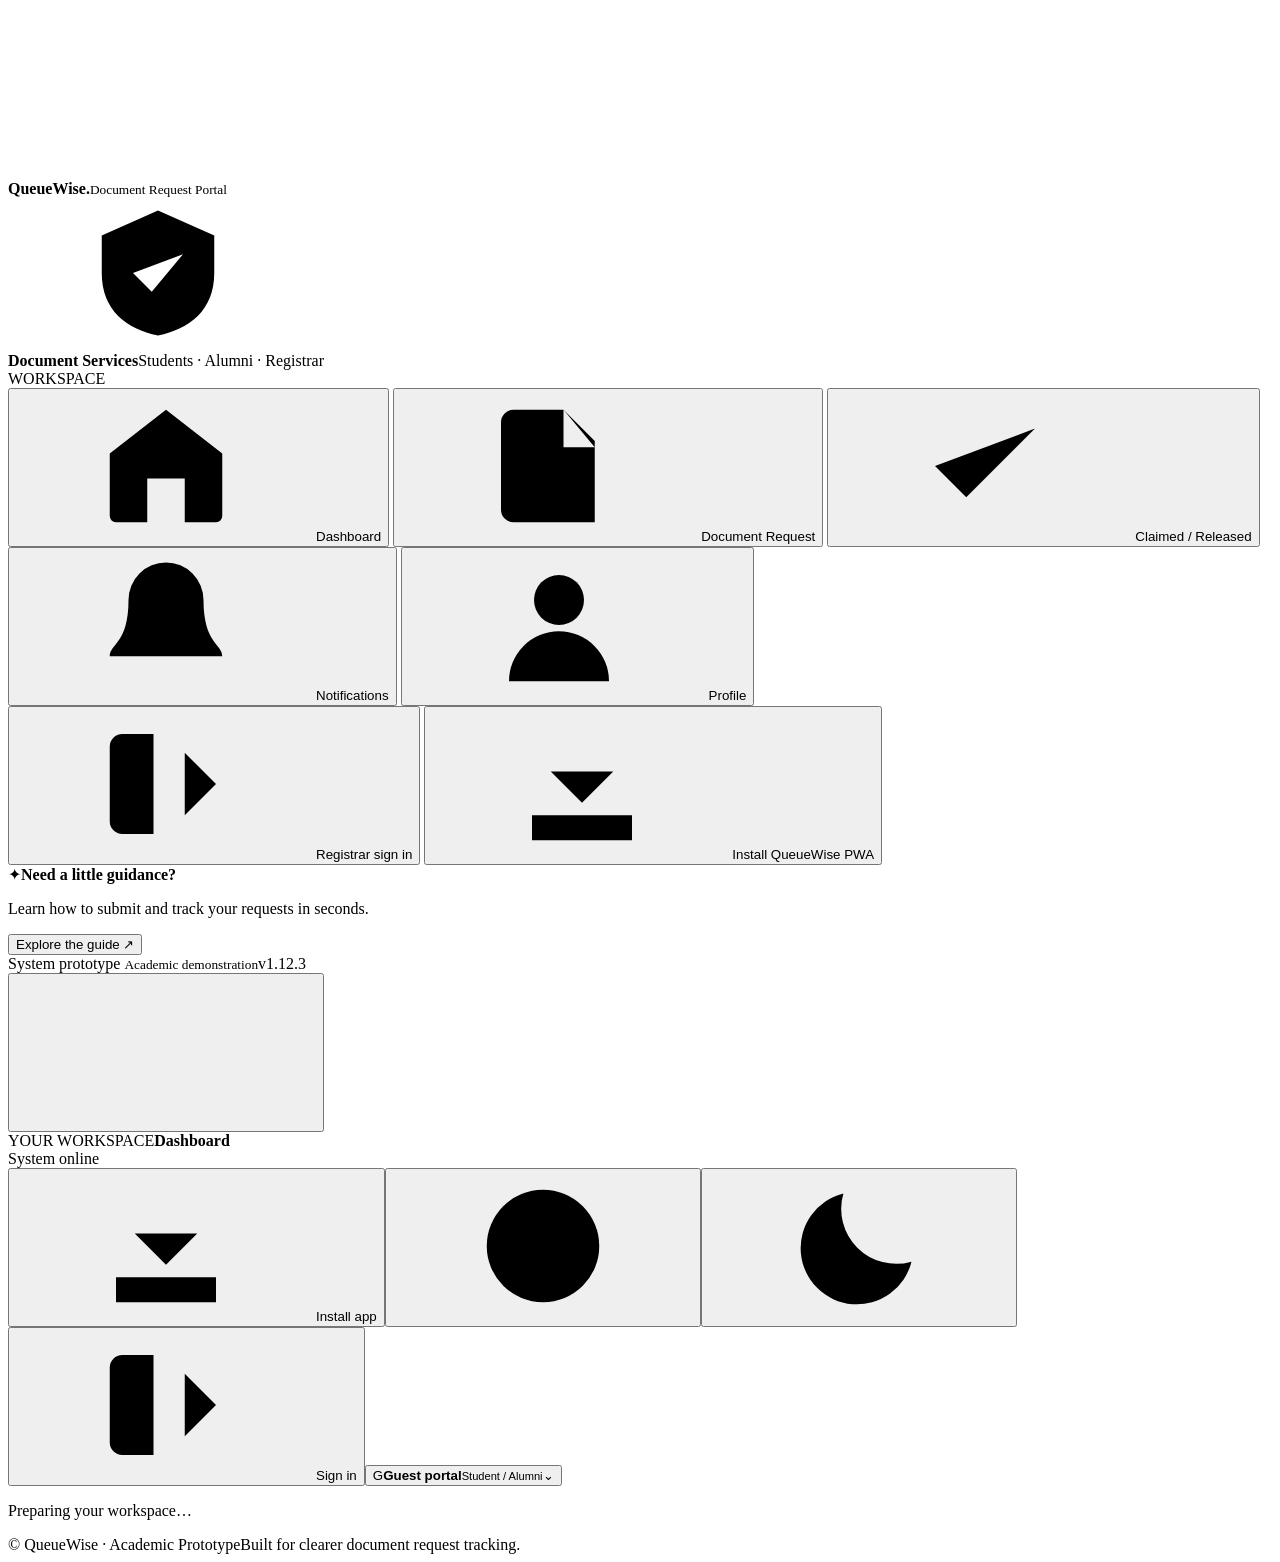
==== commit 7a275565: "Fix Student Alumni registration name fields v1.12.3" ====
--- a/app/templates/index.html
+++ b/app/templates/index.html
@@ -11,11 +11,11 @@
   <meta name="description" content="QueueWise — an academic document request and release portal.">
   <link rel="icon" href="/static/icons/icon-192.png" type="image/png">
   <link rel="manifest" href="/manifest.webmanifest">
-  <link rel="stylesheet" href="/static/css/styles.css?v=1.12.2">
-  <link rel="stylesheet" href="/static/css/auth.css?v=1.12.2">
-  <link rel="stylesheet" href="/static/css/marketing.css?v=1.12.2">
+  <link rel="stylesheet" href="/static/css/styles.css?v=1.12.3">
+  <link rel="stylesheet" href="/static/css/auth.css?v=1.12.3">
+  <link rel="stylesheet" href="/static/css/marketing.css?v=1.12.3">
   <title>QueueWise | Document Request Portal</title>
-  <script src="/static/js/app.js?v=1.12.2" defer></script>
+  <script src="/static/js/app.js?v=1.12.3" defer></script>
 </head>
 <body>
   <svg class="icon-symbols" xmlns="http://www.w3.org/2000/svg" aria-hidden="true">
@@ -66,7 +66,7 @@
           <button class="side-action" data-action="install" id="sidebarInstallButton"><svg><use href="#i-download"/></svg><span>Install QueueWise PWA</span></button>
         </div>
         <div class="sidebar-help"><span class="help-spark">✦</span><strong>Need a little guidance?</strong><p>Learn how to submit and track your requests in seconds.</p><button class="inline-link" data-action="help">Explore the guide <span>↗</span></button></div>
-        <div class="foot-status"><span class="online-pip"></span><span>System prototype <small>Academic demonstration</small></span><span class="version">v1.12.2</span></div>
+        <div class="foot-status"><span class="online-pip"></span><span>System prototype <small>Academic demonstration</small></span><span class="version">v1.12.3</span></div>
       </div>
     </aside>
     <div class="main-area">
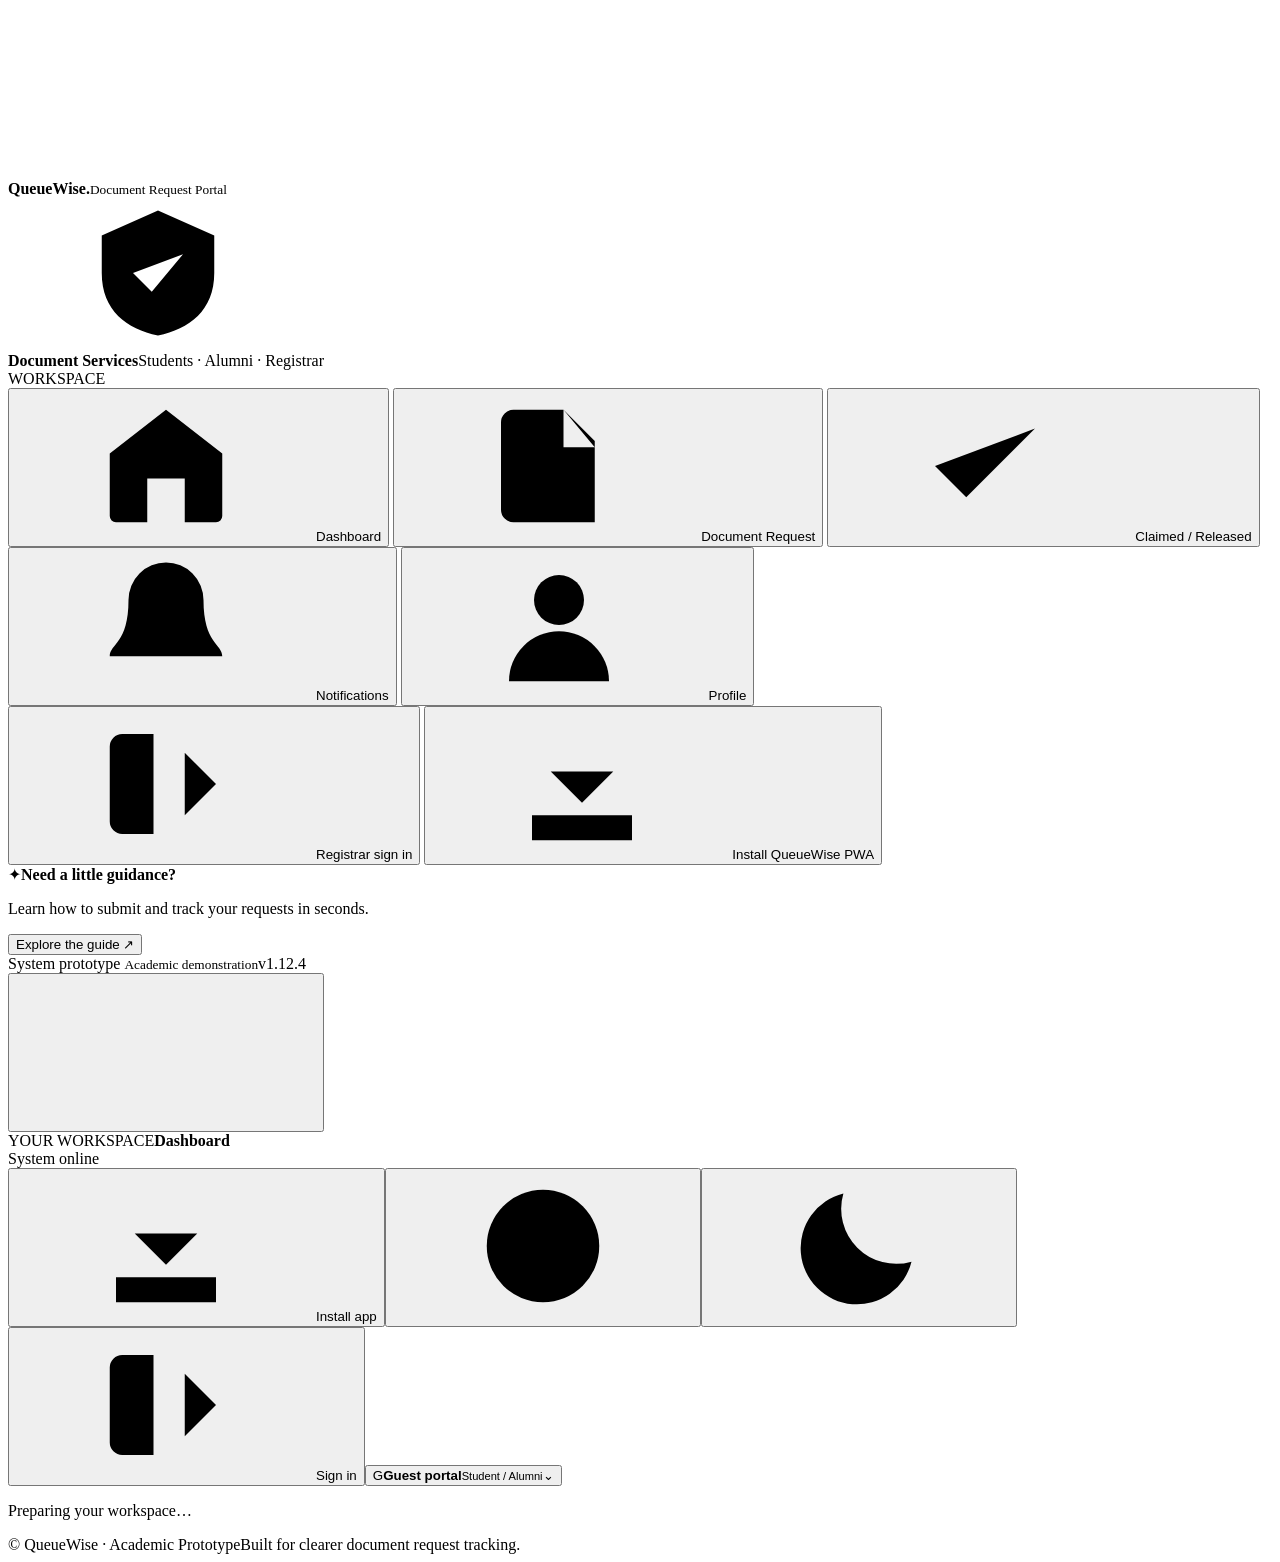
==== commit d7730714: "Add missed pickup and rescheduling v1.12.4" ====
--- a/app/templates/index.html
+++ b/app/templates/index.html
@@ -11,11 +11,11 @@
   <meta name="description" content="QueueWise — an academic document request and release portal.">
   <link rel="icon" href="/static/icons/icon-192.png" type="image/png">
   <link rel="manifest" href="/manifest.webmanifest">
-  <link rel="stylesheet" href="/static/css/styles.css?v=1.12.3">
-  <link rel="stylesheet" href="/static/css/auth.css?v=1.12.3">
-  <link rel="stylesheet" href="/static/css/marketing.css?v=1.12.3">
+  <link rel="stylesheet" href="/static/css/styles.css?v=1.12.4">
+  <link rel="stylesheet" href="/static/css/auth.css?v=1.12.4">
+  <link rel="stylesheet" href="/static/css/marketing.css?v=1.12.4">
   <title>QueueWise | Document Request Portal</title>
-  <script src="/static/js/app.js?v=1.12.3" defer></script>
+  <script src="/static/js/app.js?v=1.12.4" defer></script>
 </head>
 <body>
   <svg class="icon-symbols" xmlns="http://www.w3.org/2000/svg" aria-hidden="true">
@@ -66,7 +66,7 @@
           <button class="side-action" data-action="install" id="sidebarInstallButton"><svg><use href="#i-download"/></svg><span>Install QueueWise PWA</span></button>
         </div>
         <div class="sidebar-help"><span class="help-spark">✦</span><strong>Need a little guidance?</strong><p>Learn how to submit and track your requests in seconds.</p><button class="inline-link" data-action="help">Explore the guide <span>↗</span></button></div>
-        <div class="foot-status"><span class="online-pip"></span><span>System prototype <small>Academic demonstration</small></span><span class="version">v1.12.3</span></div>
+        <div class="foot-status"><span class="online-pip"></span><span>System prototype <small>Academic demonstration</small></span><span class="version">v1.12.4</span></div>
       </div>
     </aside>
     <div class="main-area">
@@ -93,6 +93,7 @@
   </dialog>
   <dialog class="modal success-modal" id="successModal" aria-labelledby="successTitle"><div class="modal-body success-body"><span class="success-check"><svg><use href="#i-check"/></svg></span><h2 id="successTitle">Request submitted!</h2><p>Your document request has been added to the queue. Save this reference number to check your request's status.</p><div class="success-id"><small>YOUR REFERENCE NUMBER</small><strong id="successId">REQ-0000</strong><button class="icon-button" data-action="copy-success" aria-label="Copy request ID" title="Copy request ID"><svg><use href="#i-document"/></svg></button></div><div class="success-actions"><button class="button primary" data-action="track-success">Track this request <svg><use href="#i-arrow"/></svg></button><button class="button light" data-close="successModal">Close</button></div></div></dialog>
   <dialog class="modal workflow-modal" id="reviewModal" aria-labelledby="reviewTitle"><div class="modal-heading"><span class="modal-icon"><svg><use href="#i-document"/></svg></span><button class="icon-button" data-close="reviewModal" aria-label="Close request review"><svg><use href="#i-close"/></svg></button></div><div class="modal-body"><h2 id="reviewTitle">Registrar request review</h2><p class="modal-subtitle">Read the deadline justification, decide, and schedule collection.</p><div id="reviewContent"></div></div></dialog>
+  <dialog class="modal workflow-modal cancel-dialog" id="rescheduleModal" aria-labelledby="rescheduleTitle"><div class="modal-heading"><span class="modal-icon"><svg><use href="#i-calendar"/></svg></span><button class="icon-button" data-close="rescheduleModal" aria-label="Close reschedule request"><svg><use href="#i-close"/></svg></button></div><div class="modal-body"><h2 id="rescheduleTitle">Request a new pickup date</h2><p class="modal-subtitle">For <strong id="rescheduleRequestId"></strong>: explain why you cannot collect on the assigned date. The registrar will choose and confirm a new appointment. Your original request ID stays the same.</p><form id="rescheduleRequestForm" class="form-stack"><label class="form-label">Reason for rescheduling <span class="required">*</span><textarea id="rescheduleReason" required minlength="10" maxlength="500" rows="4" placeholder="Example: I could not attend my scheduled pickup because of an examination."></textarea></label><div class="review-button-pair"><button type="submit" id="confirmRescheduleButton" class="button primary">Send to registrar</button><button type="button" class="button outline" data-close="rescheduleModal">Keep schedule</button></div></form></div></dialog>
   <dialog class="modal workflow-modal cancel-dialog" id="cancelModal" aria-labelledby="cancelTitle"><div class="modal-heading"><span class="modal-icon"><svg><use href="#i-info"/></svg></span><button class="icon-button" data-close="cancelModal" aria-label="Close cancellation"><svg><use href="#i-close"/></svg></button></div><div class="modal-body"><h2 id="cancelTitle">Cancel document request?</h2><p class="modal-subtitle">Request <strong id="cancelRequestId"></strong> will be closed. You can submit a new corrected request, but this cancellation cannot be undone.</p><form id="cancelRequestForm" class="form-stack"><label class="form-label">Reason (optional)<textarea id="cancelRequestReason" maxlength="300" rows="3" placeholder="e.g. I entered the wrong document type"></textarea></label><div class="review-button-pair"><button type="submit" id="confirmCancelButton" class="button primary">Confirm cancellation</button><button type="button" class="button outline" data-close="cancelModal">Keep request</button></div></form></div></dialog>
   <div id="toastArea" aria-live="polite" aria-atomic="false"></div>
 </body>
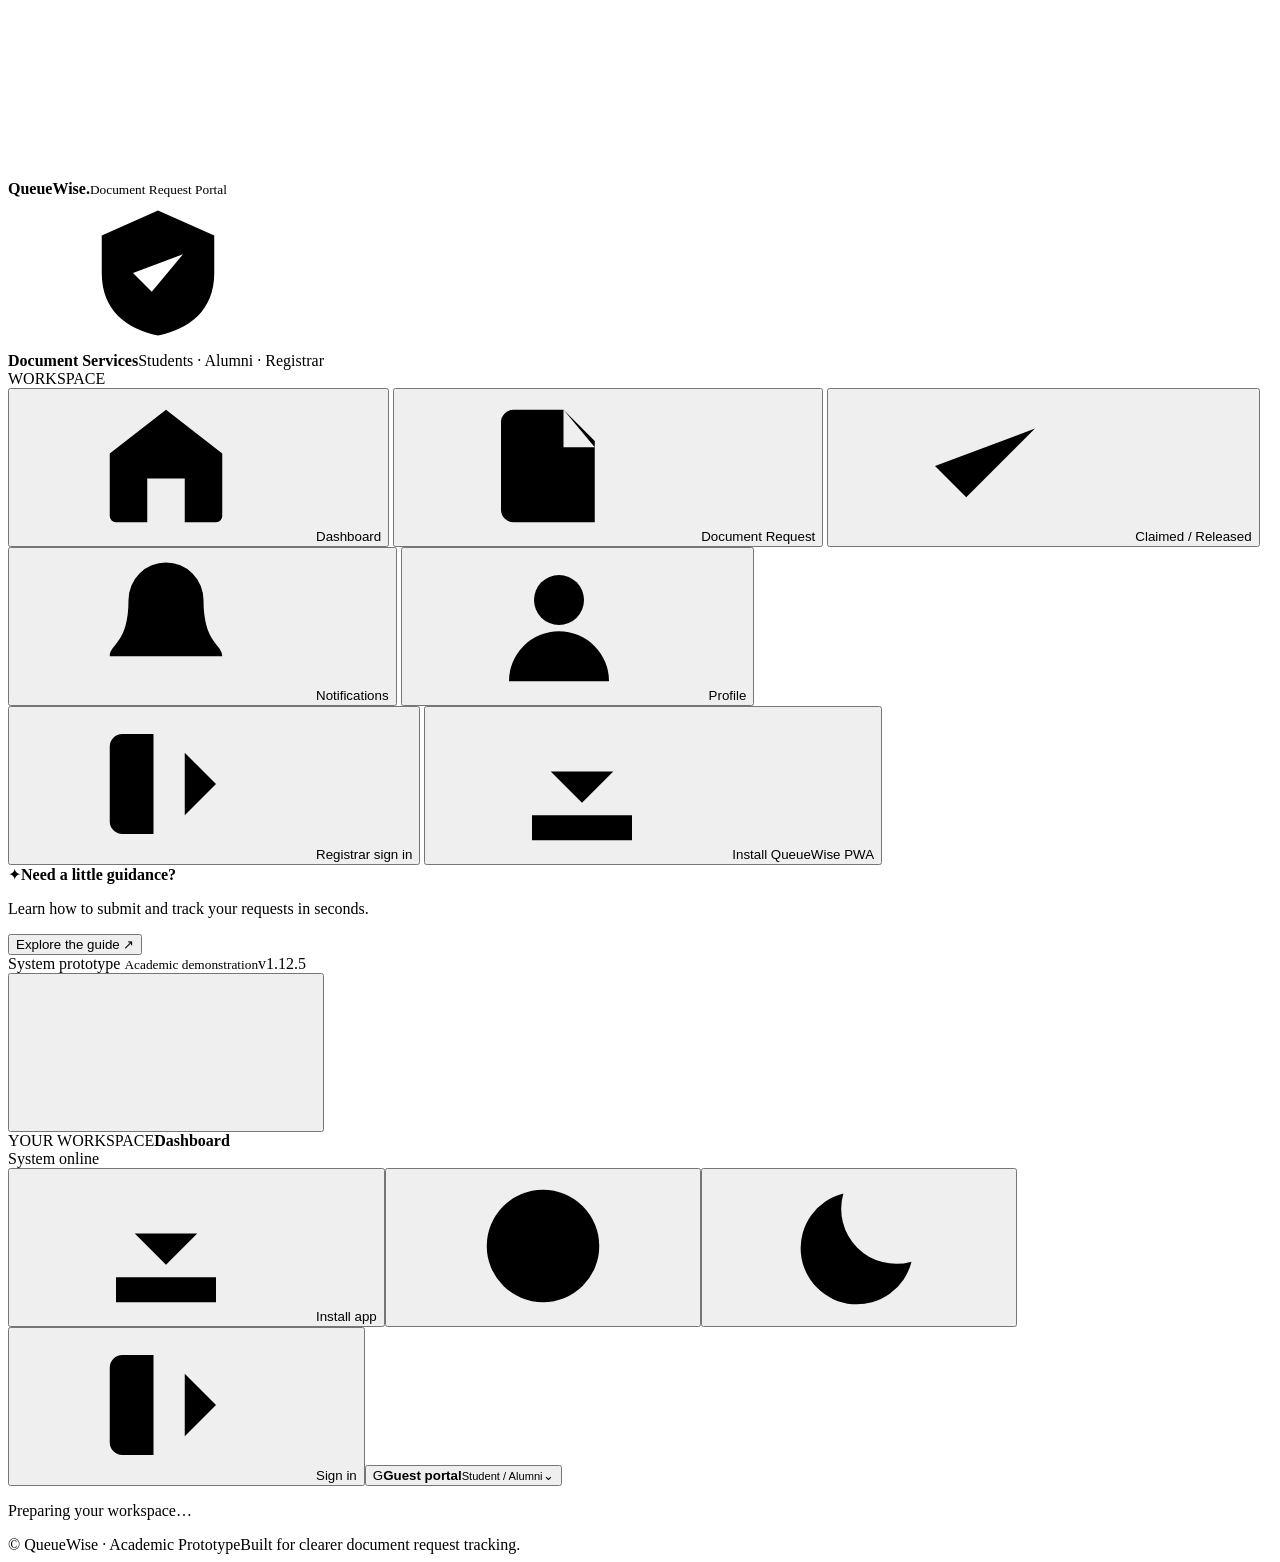
==== commit 9d14badc: "Update QueueWise v1.12.5 pickup cutoff before 5PM" ====
--- a/app/templates/index.html
+++ b/app/templates/index.html
@@ -66,7 +66,7 @@
           <button class="side-action" data-action="install" id="sidebarInstallButton"><svg><use href="#i-download"/></svg><span>Install QueueWise PWA</span></button>
         </div>
         <div class="sidebar-help"><span class="help-spark">✦</span><strong>Need a little guidance?</strong><p>Learn how to submit and track your requests in seconds.</p><button class="inline-link" data-action="help">Explore the guide <span>↗</span></button></div>
-        <div class="foot-status"><span class="online-pip"></span><span>System prototype <small>Academic demonstration</small></span><span class="version">v1.12.4</span></div>
+        <div class="foot-status"><span class="online-pip"></span><span>System prototype <small>Academic demonstration</small></span><span class="version">v1.12.5</span></div>
       </div>
     </aside>
     <div class="main-area">
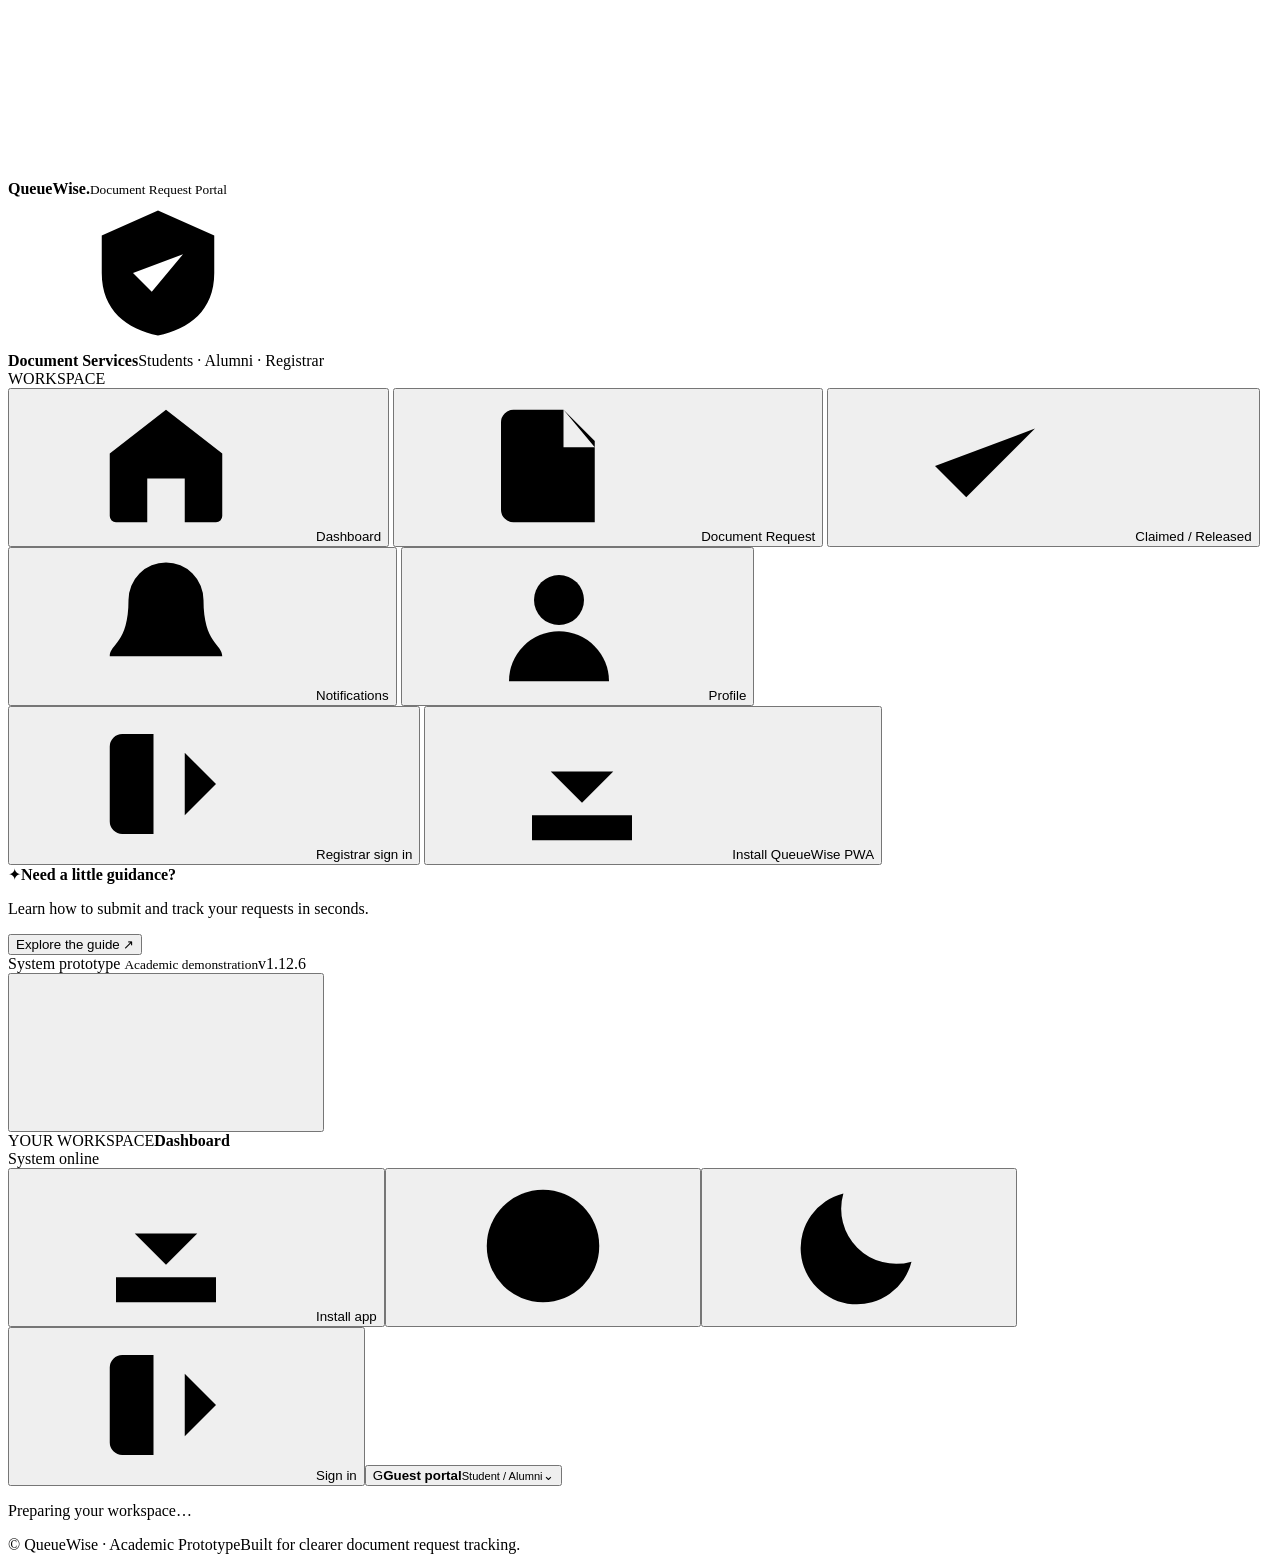
==== commit eae52eaa: "Update QueueWise v1.12.6 registrar office hours" ====
--- a/app/templates/index.html
+++ b/app/templates/index.html
@@ -11,11 +11,11 @@
   <meta name="description" content="QueueWise — an academic document request and release portal.">
   <link rel="icon" href="/static/icons/icon-192.png" type="image/png">
   <link rel="manifest" href="/manifest.webmanifest">
-  <link rel="stylesheet" href="/static/css/styles.css?v=1.12.4">
-  <link rel="stylesheet" href="/static/css/auth.css?v=1.12.4">
-  <link rel="stylesheet" href="/static/css/marketing.css?v=1.12.4">
+  <link rel="stylesheet" href="/static/css/styles.css?v=1.12.6">
+  <link rel="stylesheet" href="/static/css/auth.css?v=1.12.6">
+  <link rel="stylesheet" href="/static/css/marketing.css?v=1.12.6">
   <title>QueueWise | Document Request Portal</title>
-  <script src="/static/js/app.js?v=1.12.4" defer></script>
+  <script src="/static/js/app.js?v=1.12.6" defer></script>
 </head>
 <body>
   <svg class="icon-symbols" xmlns="http://www.w3.org/2000/svg" aria-hidden="true">
@@ -66,7 +66,7 @@
           <button class="side-action" data-action="install" id="sidebarInstallButton"><svg><use href="#i-download"/></svg><span>Install QueueWise PWA</span></button>
         </div>
         <div class="sidebar-help"><span class="help-spark">✦</span><strong>Need a little guidance?</strong><p>Learn how to submit and track your requests in seconds.</p><button class="inline-link" data-action="help">Explore the guide <span>↗</span></button></div>
-        <div class="foot-status"><span class="online-pip"></span><span>System prototype <small>Academic demonstration</small></span><span class="version">v1.12.5</span></div>
+        <div class="foot-status"><span class="online-pip"></span><span>System prototype <small>Academic demonstration</small></span><span class="version">v1.12.6</span></div>
       </div>
     </aside>
     <div class="main-area">
@@ -93,7 +93,7 @@
   </dialog>
   <dialog class="modal success-modal" id="successModal" aria-labelledby="successTitle"><div class="modal-body success-body"><span class="success-check"><svg><use href="#i-check"/></svg></span><h2 id="successTitle">Request submitted!</h2><p>Your document request has been added to the queue. Save this reference number to check your request's status.</p><div class="success-id"><small>YOUR REFERENCE NUMBER</small><strong id="successId">REQ-0000</strong><button class="icon-button" data-action="copy-success" aria-label="Copy request ID" title="Copy request ID"><svg><use href="#i-document"/></svg></button></div><div class="success-actions"><button class="button primary" data-action="track-success">Track this request <svg><use href="#i-arrow"/></svg></button><button class="button light" data-close="successModal">Close</button></div></div></dialog>
   <dialog class="modal workflow-modal" id="reviewModal" aria-labelledby="reviewTitle"><div class="modal-heading"><span class="modal-icon"><svg><use href="#i-document"/></svg></span><button class="icon-button" data-close="reviewModal" aria-label="Close request review"><svg><use href="#i-close"/></svg></button></div><div class="modal-body"><h2 id="reviewTitle">Registrar request review</h2><p class="modal-subtitle">Read the deadline justification, decide, and schedule collection.</p><div id="reviewContent"></div></div></dialog>
-  <dialog class="modal workflow-modal cancel-dialog" id="rescheduleModal" aria-labelledby="rescheduleTitle"><div class="modal-heading"><span class="modal-icon"><svg><use href="#i-calendar"/></svg></span><button class="icon-button" data-close="rescheduleModal" aria-label="Close reschedule request"><svg><use href="#i-close"/></svg></button></div><div class="modal-body"><h2 id="rescheduleTitle">Request a new pickup date</h2><p class="modal-subtitle">For <strong id="rescheduleRequestId"></strong>: explain why you cannot collect on the assigned date. The registrar will choose and confirm a new appointment. Your original request ID stays the same.</p><form id="rescheduleRequestForm" class="form-stack"><label class="form-label">Reason for rescheduling <span class="required">*</span><textarea id="rescheduleReason" required minlength="10" maxlength="500" rows="4" placeholder="Example: I could not attend my scheduled pickup because of an examination."></textarea></label><div class="review-button-pair"><button type="submit" id="confirmRescheduleButton" class="button primary">Send to registrar</button><button type="button" class="button outline" data-close="rescheduleModal">Keep schedule</button></div></form></div></dialog>
+  <dialog class="modal workflow-modal cancel-dialog" id="rescheduleModal" aria-labelledby="rescheduleTitle"><div class="modal-heading"><span class="modal-icon"><svg><use href="#i-calendar"/></svg></span><button class="icon-button" data-close="rescheduleModal" aria-label="Close reschedule request"><svg><use href="#i-close"/></svg></button></div><div class="modal-body"><h2 id="rescheduleTitle">Request a new pickup date</h2><p class="modal-subtitle">For <strong id="rescheduleRequestId"></strong>: explain why you cannot collect on the assigned date. The registrar will choose and confirm a new appointment. Your original request ID stays the same.</p><p class="registrar-hours-note" role="note">The Registrar is open Monday–Thursday, 8:00 AM–5:00 PM. Closed Friday–Sunday. The new pickup must be scheduled before 5:00 PM on an open day.</p><form id="rescheduleRequestForm" class="form-stack"><label class="form-label">Reason for rescheduling <span class="required">*</span><textarea id="rescheduleReason" required minlength="10" maxlength="500" rows="4" placeholder="Example: I could not attend my scheduled pickup because of an examination."></textarea></label><div class="review-button-pair"><button type="submit" id="confirmRescheduleButton" class="button primary">Send to registrar</button><button type="button" class="button outline" data-close="rescheduleModal">Keep schedule</button></div></form></div></dialog>
   <dialog class="modal workflow-modal cancel-dialog" id="cancelModal" aria-labelledby="cancelTitle"><div class="modal-heading"><span class="modal-icon"><svg><use href="#i-info"/></svg></span><button class="icon-button" data-close="cancelModal" aria-label="Close cancellation"><svg><use href="#i-close"/></svg></button></div><div class="modal-body"><h2 id="cancelTitle">Cancel document request?</h2><p class="modal-subtitle">Request <strong id="cancelRequestId"></strong> will be closed. You can submit a new corrected request, but this cancellation cannot be undone.</p><form id="cancelRequestForm" class="form-stack"><label class="form-label">Reason (optional)<textarea id="cancelRequestReason" maxlength="300" rows="3" placeholder="e.g. I entered the wrong document type"></textarea></label><div class="review-button-pair"><button type="submit" id="confirmCancelButton" class="button primary">Confirm cancellation</button><button type="button" class="button outline" data-close="cancelModal">Keep request</button></div></form></div></dialog>
   <div id="toastArea" aria-live="polite" aria-atomic="false"></div>
 </body>
